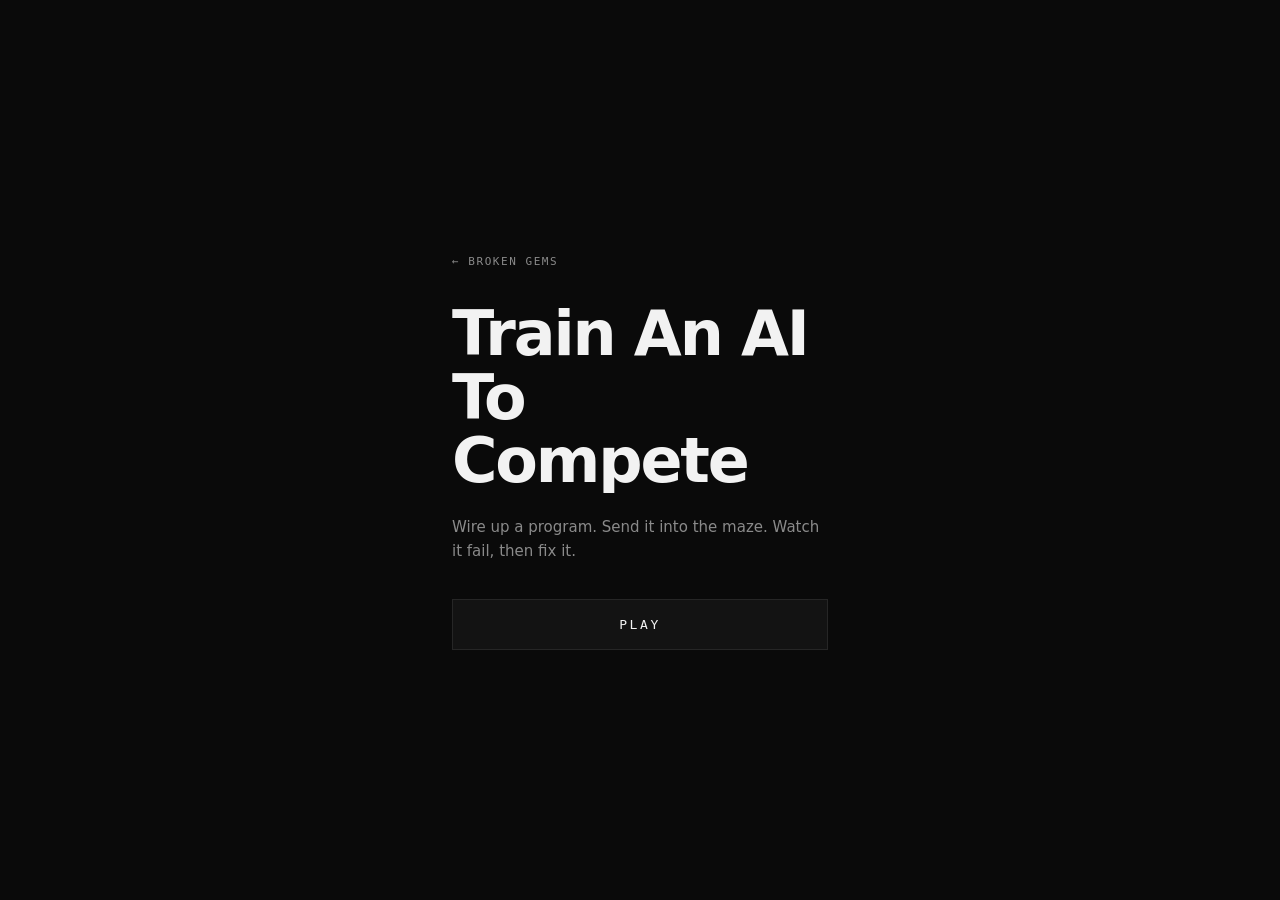
==== game/index.html @ 0f2637cc "Add files via upload" ====
<!DOCTYPE html>
<html lang="en">
<head>
<meta charset="utf-8">
<meta name="viewport" content="width=device-width, initial-scale=1">
<title>Train An AI To Compete — Broken Gems</title>
<link rel="stylesheet" href="./style.css">
</head>
<body>

<!-- ── main menu ─────────────────────────────────────────────────────────── -->
<section class="screen center" id="scr-menu">
  <div class="menu-wrap">
    <a class="home-link" href="../">&larr; Broken Gems</a>
    <div class="mask"><h1 class="game-title">Train An AI</h1></div>
    <div class="mask"><h1 class="game-title">To Compete</h1></div>
    <p class="menu-sub">Wire up a program. Send it into the maze. Watch it fail, then fix it.</p>
    <button class="big-btn" id="play-btn">Play</button>
  </div>
</section>

<!-- ── save slots ────────────────────────────────────────────────────────── -->
<section class="screen center" id="scr-slots">
  <div class="menu-wrap wide">
    <button class="back-link" data-back="scr-menu">&larr; Back</button>
    <h2 class="scr-title">Save Slots</h2>
    <div id="slot-list" class="slot-list"></div>
    <button class="big-btn ghost" id="new-save-btn">+ New Save</button>
  </div>
</section>

<!-- ── new save ──────────────────────────────────────────────────────────── -->
<section class="screen center" id="scr-new">
  <div class="menu-wrap wide">
    <button class="back-link" data-back="scr-slots">&larr; Back</button>
    <h2 class="scr-title">New Save</h2>

    <label class="field">
      <span class="field-label">Name</span>
      <input id="save-name" class="text-input" maxlength="28" value="Save 1">
    </label>

    <div class="field">
      <span class="field-label">Gamemode</span>
      <div class="pick-row">
        <button class="pick" data-mode="campaign">
          <span class="pick-name">Campaign</span>
          <span class="pick-desc">Ten hand-tuned levels. One turn to start, a monster-filled maze to finish.</span>
        </button>
        <button class="pick" data-mode="infinite">
          <span class="pick-name">Infinite</span>
          <span class="pick-desc">Pick one kind of level and play it forever, growing harder every time.</span>
        </button>
      </div>
    </div>

    <div class="field collapse" id="inf-types">
      <span class="field-label">Section type</span>
      <div class="pick-row">
        <button class="pick sm" data-inf="corridors">
          <span class="pick-name">Corridors</span>
          <span class="pick-desc">Twisting hallways. No monsters, ever.</span>
        </button>
        <button class="pick sm" data-inf="mazes">
          <span class="pick-name">Mazes</span>
          <span class="pick-desc">Mazes that keep growing. Still no monsters.</span>
        </button>
        <button class="pick sm" data-inf="hunted">
          <span class="pick-name">Hunted</span>
          <span class="pick-desc">Monsters from level one. They only multiply.</span>
        </button>
      </div>
    </div>

    <button class="big-btn" id="create-btn" disabled>Create &amp; Play</button>
  </div>
</section>

<!-- ── play ──────────────────────────────────────────────────────────────── -->
<section class="screen" id="scr-play">
  <header class="hud">
    <div class="hud-left">
      <button class="hud-btn quiet" id="btn-quit">&larr; Menu</button>
      <div class="lvl-info">
        <span id="lvl-num" class="lvl-num">Level 1</span>
        <span id="lvl-name" class="lvl-name">One Turn</span>
        <span id="lvl-ghosts" class="lvl-meta">no monsters</span>
      </div>
    </div>

    <div class="hud-right">
      <span class="save-tag" id="save-label"></span>
      <button class="hud-btn" id="btn-reroll" title="Reroll this level's layout at the same difficulty">New Layout</button>
      <span class="hud-sep"></span>
      <label class="speed-wrap">
        <span class="speed-label">Speed</span>
        <select id="speed" class="speed"></select>
      </label>
      <span class="hud-sep"></span>
      <button class="hud-btn run" id="btn-run">Run</button>
      <button class="hud-btn" id="btn-pause" disabled>Pause</button>
      <button class="hud-btn" id="btn-stop" disabled>Stop</button>
      <button class="hud-btn next" id="btn-next" hidden>Next Level &rarr;</button>
    </div>
  </header>

  <div class="split" id="split">
    <div class="pane pane-code"><div id="editor"></div></div>
    <div class="gutter" id="gutter" title="Drag to resize · double-click to reset"><span></span></div>
    <div class="pane pane-view">
      <div class="view-box">
        <canvas id="view"></canvas>
      </div>
      <div class="status idle" id="status">Ready.</div>
      <div class="log" id="log"></div>
    </div>
  </div>
</section>

<script src="./js/nodes.js"></script>
<script src="./js/saves.js"></script>
<script src="./js/maze.js"></script>
<script src="./js/sim.js"></script>
<script src="./js/interp.js"></script>
<script src="./js/editor.js"></script>
<script src="./js/app.js"></script>
</body>
</html>
---- game/style.css ----
/* Train An AI To Compete — same flat dark language as the site. */

*, *::before, *::after { box-sizing: border-box; margin: 0; padding: 0; }

:root {
  --bg:      #0a0a0a;
  --panel:   #0e0e0e;
  --surface: #131313;
  --raised:  #181818;
  --line:    #262626;
  --line-2:  #333333;
  --text:    #f2f2f2;
  --muted:   #8a8a8a;
  --dim:     #5e5e5e;
  --white:   #ffffff;
  --ok:      #6faf74;
  --bad:     #c1595c;
  --warn:    #c9a25a;
  --mono: ui-monospace, "SF Mono", "Cascadia Mono", Consolas, monospace;
  --sans: "Inter", "Segoe UI", system-ui, -apple-system, sans-serif;
  --ease: cubic-bezier(0.22, 1, 0.36, 1);
}

::selection { background: var(--white); color: var(--bg); }
:focus-visible { outline: 2px solid var(--white); outline-offset: 2px; }

html, body { height: 100%; }

body {
  background: var(--bg);
  color: var(--text);
  font-family: var(--sans);
  -webkit-font-smoothing: antialiased;
  overflow: hidden;
}

button { font: inherit; color: inherit; background: none; border: none; cursor: pointer; }
input, select { font: inherit; color: inherit; }

/* ── screens ─────────────────────────────────────────────────────────────── */

.screen {
  position: fixed;
  inset: 0;
  display: none;
  opacity: 0;
  transition: opacity 0.34s var(--ease);
}

.screen.on { display: flex; opacity: 1; }
.screen.center { align-items: center; justify-content: center; }
.screen.leaving { opacity: 0; }

#scr-play { flex-direction: column; }

.menu-wrap { width: 100%; max-width: 440px; padding: 32px; }
.menu-wrap.wide { max-width: 720px; }

.home-link, .back-link {
  display: inline-block;
  font-family: var(--mono);
  font-size: 11px;
  letter-spacing: 0.14em;
  text-transform: uppercase;
  color: var(--muted);
  text-decoration: none;
  margin-bottom: 34px;
  transition: color 0.25s var(--ease), transform 0.25s var(--ease);
}
.home-link:hover, .back-link:hover { color: var(--white); transform: translateX(-3px); }

.mask { overflow: hidden; }

@keyframes unmask { from { transform: translateY(105%); } to { transform: none; } }
@keyframes rise   { from { opacity: 0; transform: translateY(16px); } to { opacity: 1; transform: none; } }

.game-title {
  font-size: clamp(38px, 7vw, 62px);
  font-weight: 600;
  letter-spacing: -0.035em;
  line-height: 1.03;
}

body.ready #scr-menu .mask:nth-of-type(1) .game-title { animation: unmask 0.8s var(--ease) both; }
body.ready #scr-menu .mask:nth-of-type(2) .game-title { animation: unmask 0.8s var(--ease) 0.08s both; }

.menu-sub {
  color: var(--muted);
  font-size: 15px;
  line-height: 1.6;
  margin: 22px 0 36px;
  max-width: 380px;
  animation: rise 0.7s var(--ease) 0.35s both;
}

.scr-title {
  font-size: 30px;
  font-weight: 600;
  letter-spacing: -0.025em;
  margin-bottom: 26px;
  animation: rise 0.5s var(--ease) both;
}

/* big buttons + the swell-and-fade transition */

.big-btn {
  display: block;
  width: 100%;
  padding: 17px 24px;
  background: var(--surface);
  border: 1px solid var(--line);
  color: var(--text);
  font-family: var(--mono);
  font-size: 13px;
  letter-spacing: 0.2em;
  text-transform: uppercase;
  transition: border-color 0.28s var(--ease), background 0.28s var(--ease),
              transform 0.28s var(--ease), opacity 0.4s var(--ease);
  animation: rise 0.6s var(--ease) 0.45s both;
}

.big-btn:hover:not(:disabled) { border-color: var(--white); background: var(--raised); transform: translateY(-2px); }
.big-btn:disabled { opacity: 0.35; cursor: not-allowed; }
.big-btn.ghost { margin-top: 20px; animation-delay: 0.1s; }

.burst {
  transform: scale(2.15) !important;
  opacity: 0 !important;
  transition: transform 0.43s var(--ease), opacity 0.43s var(--ease) !important;
  pointer-events: none;
}

/* ── save slots ──────────────────────────────────────────────────────────── */

.slot-list { display: flex; flex-direction: column; gap: 10px; }

.slot {
  display: flex;
  border: 1px solid var(--line);
  background: var(--surface);
  transition: border-color 0.26s var(--ease), transform 0.26s var(--ease);
  animation: rise 0.5s var(--ease) both;
}
.slot:hover { border-color: var(--white); transform: translateY(-2px); }

.slot-main { flex: 1; text-align: left; padding: 16px 18px; }
.slot-top { display: flex; align-items: center; gap: 12px; margin-bottom: 5px; }
.slot-name { font-size: 16px; font-weight: 550; }

.slot-mode {
  font-family: var(--mono);
  font-size: 10px;
  letter-spacing: 0.14em;
  text-transform: uppercase;
  padding: 3px 8px;
  border: 1px solid var(--line-2);
  color: var(--muted);
}
.slot-mode.campaign { border-color: #4d6f9e; color: #7ea3d2; }
.slot-mode.infinite { border-color: #7a5f9e; color: #ab8ed2; }

.slot-sub { font-family: var(--mono); font-size: 11px; color: var(--dim); letter-spacing: 0.06em; }

.slot-del {
  width: 46px;
  font-size: 20px;
  color: var(--dim);
  border-left: 1px solid var(--line);
  transition: color 0.22s var(--ease), background 0.22s var(--ease);
}
.slot-del:hover { color: var(--bad); background: #161010; }

.empty-note, .warn-note {
  font-size: 14px;
  color: var(--muted);
  line-height: 1.6;
  padding: 20px;
  border: 1px dashed var(--line);
}
.warn-note { color: var(--warn); border-color: #3a3020; margin-bottom: 12px; }

/* ── new save form ───────────────────────────────────────────────────────── */

.field { display: block; margin-bottom: 24px; animation: rise 0.5s var(--ease) both; }

.field-label {
  display: block;
  font-family: var(--mono);
  font-size: 11px;
  letter-spacing: 0.16em;
  text-transform: uppercase;
  color: var(--muted);
  margin-bottom: 10px;
}

.text-input {
  width: 100%;
  padding: 13px 15px;
  background: var(--surface);
  border: 1px solid var(--line);
  transition: border-color 0.25s var(--ease);
}
.text-input:focus { border-color: var(--white); outline: none; }

.pick-row { display: grid; grid-template-columns: 1fr 1fr; gap: 10px; }
#inf-types .pick-row { grid-template-columns: repeat(3, 1fr); }

.pick {
  text-align: left;
  padding: 16px 17px;
  background: var(--surface);
  border: 1px solid var(--line);
  transition: border-color 0.26s var(--ease), background 0.26s var(--ease), transform 0.26s var(--ease);
}
.pick:hover { border-color: var(--line-2); transform: translateY(-2px); }
.pick.picked { border-color: var(--white); background: var(--raised); }

.pick-name { display: block; font-size: 15px; font-weight: 550; margin-bottom: 5px; }
.pick-desc { display: block; font-size: 12.5px; color: var(--muted); line-height: 1.5; }
.pick.sm .pick-name { font-size: 14px; }

.collapse {
  max-height: 0;
  opacity: 0;
  overflow: hidden;
  margin-bottom: 0;
  transition: max-height 0.42s var(--ease), opacity 0.35s var(--ease), margin-bottom 0.42s var(--ease);
}
.collapse.open { max-height: 260px; opacity: 1; margin-bottom: 24px; }

/* ── HUD ─────────────────────────────────────────────────────────────────── */

.hud {
  display: flex;
  align-items: center;
  justify-content: space-between;
  gap: 16px;
  height: 56px;
  padding: 0 16px;
  border-bottom: 1px solid var(--line);
  background: var(--panel);
  flex: none;
}

.hud-left, .hud-right { display: flex; align-items: center; gap: 10px; }

.lvl-info { display: flex; align-items: baseline; gap: 10px; margin-left: 8px; }
.lvl-num { font-family: var(--mono); font-size: 11px; letter-spacing: 0.16em; text-transform: uppercase; color: var(--muted); }
.lvl-name { font-size: 15px; font-weight: 550; }
.lvl-meta { font-family: var(--mono); font-size: 10.5px; color: var(--dim); letter-spacing: 0.1em; }

.save-tag {
  font-family: var(--mono);
  font-size: 10.5px;
  letter-spacing: 0.12em;
  color: var(--dim);
  text-transform: uppercase;
  margin-right: 4px;
}

.hud-sep { width: 1px; height: 20px; background: var(--line); }

.hud-btn {
  padding: 8px 14px;
  border: 1px solid var(--line);
  font-family: var(--mono);
  font-size: 11px;
  letter-spacing: 0.12em;
  text-transform: uppercase;
  background: var(--surface);
  transition: border-color 0.22s var(--ease), background 0.22s var(--ease), color 0.22s var(--ease);
}
.hud-btn:hover:not(:disabled) { border-color: var(--white); background: var(--raised); }
.hud-btn:disabled { opacity: 0.32; cursor: default; }
.hud-btn.quiet { border-color: transparent; background: none; color: var(--muted); }
.hud-btn.quiet:hover { color: var(--white); border-color: var(--line); }
.hud-btn.run:not(:disabled) { border-color: #3f6b45; color: #9ed3a3; }
.hud-btn.run:not(:disabled):hover { border-color: var(--ok); background: #101610; }
.hud-btn.next { border-color: var(--white); }

.speed-wrap { display: flex; align-items: center; gap: 8px; }
.speed-label { font-family: var(--mono); font-size: 10.5px; letter-spacing: 0.12em; text-transform: uppercase; color: var(--muted); }

.speed {
  background: var(--surface);
  border: 1px solid var(--line);
  padding: 7px 9px;
  font-family: var(--mono);
  font-size: 11px;
  transition: border-color 0.22s var(--ease);
}
.speed:hover { border-color: var(--white); }
.speed option { background: #141414; }

/* ── split ───────────────────────────────────────────────────────────────── */

.split {
  --view: 38%;
  flex: 1;
  display: grid;
  grid-template-columns: 1fr 7px var(--view);
  min-height: 0;
}

.pane { min-width: 0; min-height: 0; position: relative; }
.pane-code { overflow: hidden; }
.pane-view { display: flex; flex-direction: column; border-left: 1px solid var(--line); background: var(--panel); }

.gutter { background: var(--line); cursor: col-resize; position: relative; transition: background 0.2s var(--ease); }
.gutter span {
  position: absolute; left: 50%; top: 50%;
  width: 1px; height: 28px;
  transform: translate(-50%, -50%);
  background: var(--dim);
}
.gutter:hover, .gutter.on { background: var(--white); }

.view-box { flex: 1; min-height: 0; position: relative; }
#view { display: block; width: 100%; height: 100%; }

.status {
  flex: none;
  padding: 11px 16px;
  border-top: 1px solid var(--line);
  font-family: var(--mono);
  font-size: 11.5px;
  letter-spacing: 0.06em;
  transition: color 0.3s var(--ease), background 0.3s var(--ease);
}
.status.idle { color: var(--muted); }
.status.run  { color: #9ed3a3; }
.status.win  { color: #0d0d0d; background: var(--white); font-weight: 600; }
.status.fail { color: #e08e90; background: #170f10; }

.log {
  flex: none;
  height: 128px;
  overflow-y: auto;
  border-top: 1px solid var(--line);
  padding: 8px 16px;
  font-family: var(--mono);
  font-size: 11px;
  line-height: 1.75;
}
.log-line { color: var(--muted); animation: rise 0.28s var(--ease) both; }
.log-line.err  { color: #d97e80; }
.log-line.warn { color: var(--warn); }
.log-line.win  { color: #9ed3a3; }

/* ── editor shell ────────────────────────────────────────────────────────── */

#editor { width: 100%; height: 100%; }

.ed { display: grid; grid-template-columns: 232px 1fr; height: 100%; }
.ed.pal-collapsed { grid-template-columns: 44px 1fr; }

.pal {
  border-right: 1px solid var(--line);
  background: var(--panel);
  display: flex;
  flex-direction: column;
  min-height: 0;
  overflow: hidden;
}

.pal-head {
  display: flex; align-items: center; justify-content: space-between;
  height: 42px; padding: 0 8px 0 14px;
  border-bottom: 1px solid var(--line);
  flex: none;
}
.pal-title { font-family: var(--mono); font-size: 11px; letter-spacing: 0.16em; text-transform: uppercase; color: var(--muted); }
.pal-toggle { width: 26px; height: 26px; color: var(--muted); border: 1px solid transparent; transition: color 0.2s, border-color 0.2s; }
.pal-toggle:hover { color: var(--white); border-color: var(--line); }

.ed.pal-collapsed .pal-title,
.ed.pal-collapsed .pal-search,
.ed.pal-collapsed .pal-body { display: none; }

.pal-search {
  margin: 10px; padding: 8px 10px;
  background: var(--surface); border: 1px solid var(--line);
  font-size: 12.5px; flex: none;
  transition: border-color 0.22s var(--ease);
}
.pal-search:focus { border-color: var(--white); outline: none; }

.pal-body { overflow-y: auto; padding: 0 10px 20px; flex: 1; min-height: 0; }

.pal-sec { margin-bottom: 4px; }

.pal-sec-head {
  display: flex; align-items: center; gap: 8px;
  width: 100%; padding: 9px 4px;
  font-family: var(--mono); font-size: 10.5px; letter-spacing: 0.14em; text-transform: uppercase;
  color: var(--muted);
  transition: color 0.2s var(--ease);
}
.pal-sec-head:hover { color: var(--text); }
.cat-dot { width: 7px; height: 7px; flex: none; }
.pal-sec-name { flex: 1; text-align: left; }
.pal-caret { color: var(--dim); font-size: 12px; }

.pal-sec-body { display: flex; flex-direction: column; gap: 5px; padding-bottom: 8px; }
.pal-sec.shut .pal-sec-body { display: none; }

.pal-item {
  display: flex; align-items: center; gap: 8px;
  padding: 8px 10px;
  background: var(--surface);
  border: 1px solid var(--line);
  border-left: 2px solid currentColor;
  cursor: grab;
  transition: border-color 0.2s var(--ease), background 0.2s var(--ease), transform 0.2s var(--ease);
}
.pal-item:hover { background: var(--raised); transform: translateX(2px); }
.pal-item:active { cursor: grabbing; }

.pal-sec.cat-movement  .pal-item { color: #5b8dd9; }
.pal-sec.cat-sensing   .pal-item { color: #3fb0a0; }
.pal-sec.cat-control   .pal-item { color: #9b7bd4; }
.pal-sec.cat-gates     .pal-item { color: #d1854a; }
.pal-sec.cat-variables .pal-item { color: #68ac6b; }
.pal-sec.cat-math      .pal-item { color: #d0b155; }

.pal-item:hover { border-top-color: currentColor; border-right-color: currentColor; border-bottom-color: currentColor; }

.pal-item-name { flex: 1; font-size: 12.5px; color: var(--text); }
.pal-item-sub { font-family: var(--mono); font-size: 10px; color: var(--dim); }

.pal-action {
  padding: 8px 10px;
  border: 1px dashed var(--line-2);
  font-size: 12px;
  color: var(--muted);
  text-align: left;
  transition: color 0.2s var(--ease), border-color 0.2s var(--ease);
}
.pal-action:hover { color: var(--white); border-color: var(--white); }

.pal-note { font-size: 11.5px; color: var(--dim); padding: 4px 2px; }

.pal-x {
  width: 18px; color: var(--dim); font-size: 14px; line-height: 1;
  transition: color 0.2s var(--ease);
}
.pal-x:hover { color: var(--bad); }

.pal-rename {
  flex: 1; min-width: 0;
  background: #0a0a0a; border: 1px solid var(--white);
  padding: 2px 5px; font-size: 12.5px;
}
.pal-rename:focus { outline: none; }

/* ── canvas ──────────────────────────────────────────────────────────────── */

.ed-canvas {
  position: relative;
  overflow: hidden;
  background-color: #0b0b0b;
  /* minor grid then major grid — sizes are set per layer in applyTransform() */
  background-image:
    linear-gradient(to right,  #141414 1px, transparent 1px),
    linear-gradient(to bottom, #141414 1px, transparent 1px),
    linear-gradient(to right,  #1f1f1f 1px, transparent 1px),
    linear-gradient(to bottom, #1f1f1f 1px, transparent 1px);
  cursor: default;
}
.ed-canvas.panning { cursor: grabbing; }

.ed-world { position: absolute; left: 0; top: 0; transform-origin: 0 0; }
.wires { position: absolute; overflow: visible; pointer-events: none; }
.ed-nodes { position: absolute; left: 0; top: 0; }

.marquee {
  position: absolute;
  border: 1px solid var(--white);
  background: rgba(255,255,255,0.05);
  pointer-events: none;
}

/* ── nodes ───────────────────────────────────────────────────────────────── */

.node {
  position: absolute;
  min-width: 168px;
  background: #111111;
  border: 1px solid var(--line-2);
  border-left: 3px solid var(--cat);
  user-select: none;
  transition: border-color 0.18s var(--ease), box-shadow 0.18s var(--ease);
}
.node:hover { border-top-color: #4a4a4a; border-right-color: #4a4a4a; border-bottom-color: #4a4a4a; }
.node.sel { border-top-color: var(--white); border-right-color: var(--white); border-bottom-color: var(--white); }
.node.running { border-color: var(--white); box-shadow: 0 0 0 1px var(--white); }
.node.running .nhead { background: var(--white); color: #0b0b0b; }

.nhead {
  display: flex; align-items: center; justify-content: space-between; gap: 8px;
  padding: 7px 10px;
  background: #171717;
  border-bottom: 1px solid var(--line);
  cursor: move;
  transition: background 0.18s var(--ease), color 0.18s var(--ease);
}
.ntitle { font-size: 12.5px; font-weight: 550; letter-spacing: -0.005em; }
.nlock { font-family: var(--mono); font-size: 9px; letter-spacing: 0.14em; text-transform: uppercase; color: var(--dim); }

.nports { display: flex; justify-content: space-between; padding: 7px 0; gap: 14px; }
.pcol { display: flex; flex-direction: column; gap: 3px; }
.pcol.pin { align-items: flex-start; }
.pcol.pout { align-items: flex-end; }

.prow { display: flex; align-items: center; gap: 6px; padding: 0 4px; }

.port {
  width: 9px; height: 9px;
  background: #0b0b0b;
  border: 1.5px solid var(--cat);
  border-radius: 50%;
  cursor: crosshair;
  flex: none;
  transition: background 0.18s var(--ease), transform 0.18s var(--ease);
}
.port:hover { background: var(--white); border-color: var(--white); transform: scale(1.35); }
.port.in  { margin-left: -5px; }
.port.out { margin-right: -5px; }

.plabel {
  font-family: var(--mono);
  font-size: 9.5px;
  letter-spacing: 0.06em;
  color: var(--muted);
  white-space: nowrap;
}

.nfields { padding: 4px 10px 10px; display: flex; flex-direction: column; gap: 6px; }
.frow { display: flex; align-items: center; gap: 7px; flex-wrap: wrap; }
.flabel { font-family: var(--mono); font-size: 9.5px; letter-spacing: 0.1em; text-transform: uppercase; color: var(--dim); }

.nhint {
  padding: 7px 10px;
  border-top: 1px dashed #232323;
  font-size: 10.5px;
  line-height: 1.5;
  color: var(--dim);
  max-width: 250px;
  display: none;
}
.node:hover .nhint, .node.sel .nhint { display: block; }

/* fields */

.dd-btn {
  display: inline-flex; align-items: center; gap: 6px;
  padding: 4px 8px;
  background: #0c0c0c;
  border: 1px solid var(--line-2);
  font-size: 11.5px;
  transition: border-color 0.2s var(--ease), background 0.2s var(--ease);
}
.dd-btn:hover { border-color: var(--white); background: #151515; }
.dd-caret { color: var(--dim); font-size: 9px; }
.dd-mini { padding: 3px 6px; font-family: var(--mono); font-size: 11px; }

.slot-host { display: inline-flex; align-items: center; }
.slot-host.drop { outline: 1px dashed var(--white); outline-offset: 2px; }

.slot {
  min-width: 54px;
  padding: 4px 7px;
  background: #0c0c0c;
  border: 1px solid var(--line-2);
  font-family: var(--mono);
  font-size: 11.5px;
  transition: border-color 0.2s var(--ease);
}
.slot:focus { border-color: var(--white); outline: none; }
.slot::placeholder { color: #4a4a4a; }

.chip {
  display: inline-flex; align-items: center; gap: 5px;
  padding: 3px 5px 3px 8px;
  border: 1px solid #68ac6b;
  background: #101510;
  font-size: 11.5px;
  color: #9ed0a1;
}
.chip-x {
  color: var(--dim); font-size: 13px; line-height: 1; padding: 0 2px;
  transition: color 0.18s var(--ease);
}
.chip-x:hover { color: var(--bad); }

.expr {
  display: inline-flex; align-items: center; gap: 4px;
  padding: 3px 4px 3px 5px;
  border: 1px solid #d0b155;
  background: #14120b;
}

.expr.sense { border-color: #3fb0a0; background: #0b1413; }
.expr-word {
  font-family: var(--mono);
  font-size: 10px;
  letter-spacing: 0.08em;
  text-transform: uppercase;
  color: #6fc4b6;
}

/* ── floating layers ─────────────────────────────────────────────────────── */

.float {
  position: fixed;
  z-index: 999;
  background: #111111;
  border: 1px solid var(--line-2);
  animation: rise 0.16s var(--ease) both;
}

.dd-pop { width: 218px; display: flex; flex-direction: column; }
.dd-search {
  padding: 8px 10px;
  background: #0b0b0b;
  border: none;
  border-bottom: 1px solid var(--line);
  font-size: 12px;
}
.dd-search:focus { outline: none; }
.dd-list { max-height: 230px; overflow-y: auto; }
.dd-item {
  padding: 7px 11px;
  font-size: 12px;
  cursor: pointer;
  transition: background 0.14s var(--ease);
}
.dd-item:hover { background: var(--white); color: #0b0b0b; }
.dd-item.on { border-left: 2px solid var(--white); }
.dd-empty { padding: 10px 11px; font-size: 11.5px; color: var(--dim); }

.ctx-pop { min-width: 170px; padding: 4px 0; }
.ctx-item {
  padding: 7px 13px;
  font-size: 12.5px;
  cursor: pointer;
  transition: background 0.14s var(--ease);
}
.ctx-item:hover { background: var(--white); color: #0b0b0b; }
.ctx-item.off { color: var(--dim); cursor: default; }
.ctx-item.off:hover { background: none; color: var(--dim); }
.ctx-sep { height: 1px; background: var(--line); margin: 4px 0; }

/* ── running lock ────────────────────────────────────────────────────────── */

.ed.locked .pal { opacity: 0.45; pointer-events: none; }
.ed.locked .node .nhead { cursor: default; }
.ed.locked .slot, .ed.locked .dd-btn { pointer-events: none; opacity: 0.75; }

/* ── scrollbars ──────────────────────────────────────────────────────────── */

::-webkit-scrollbar { width: 9px; height: 9px; }
::-webkit-scrollbar-track { background: #0b0b0b; }
::-webkit-scrollbar-thumb { background: #262626; }
::-webkit-scrollbar-thumb:hover { background: #3a3a3a; }

@media (prefers-reduced-motion: reduce) {
  *, *::before, *::after {
    animation-duration: 0.01ms !important;
    animation-delay: 0ms !important;
    transition-duration: 0.01ms !important;
  }
}
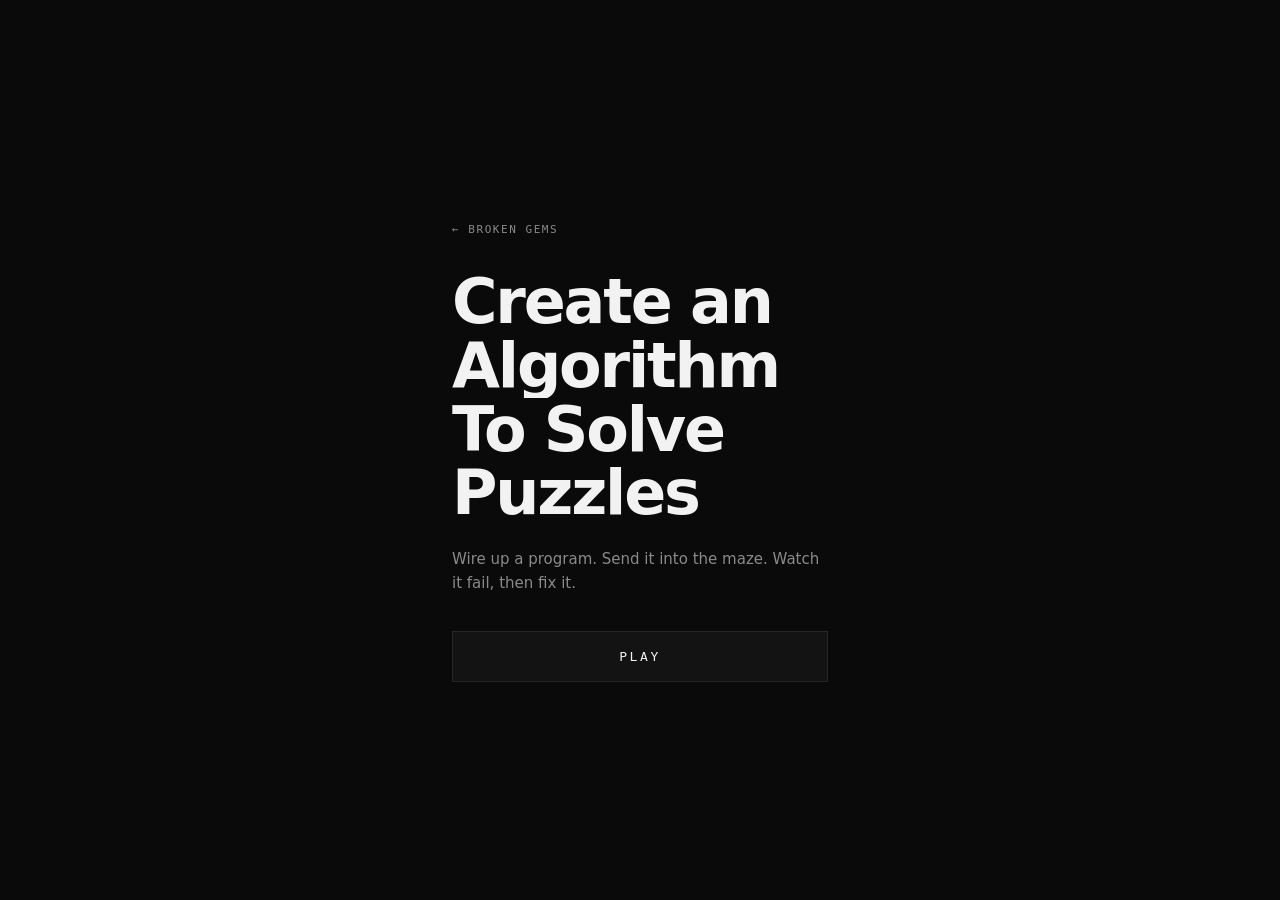
==== commit 1f595795: "Add files via upload" ====
--- a/game/index.html
+++ b/game/index.html
@@ -3,7 +3,7 @@
 <head>
 <meta charset="utf-8">
 <meta name="viewport" content="width=device-width, initial-scale=1">
-<title>Train An AI To Compete — Broken Gems</title>
+<title>Create an Algorithm To Solve Puzzles — Broken Gems</title>
 <link rel="stylesheet" href="./style.css">
 </head>
 <body>
@@ -12,8 +12,8 @@
 <section class="screen center" id="scr-menu">
   <div class="menu-wrap">
     <a class="home-link" href="../">&larr; Broken Gems</a>
-    <div class="mask"><h1 class="game-title">Train An AI</h1></div>
-    <div class="mask"><h1 class="game-title">To Compete</h1></div>
+    <div class="mask"><h1 class="game-title">Create an Algorithm</h1></div>
+    <div class="mask"><h1 class="game-title">To Solve Puzzles</h1></div>
     <p class="menu-sub">Wire up a program. Send it into the maze. Watch it fail, then fix it.</p>
     <button class="big-btn" id="play-btn">Play</button>
   </div>
@@ -25,7 +25,11 @@
     <button class="back-link" data-back="scr-menu">&larr; Back</button>
     <h2 class="scr-title">Save Slots</h2>
     <div id="slot-list" class="slot-list"></div>
-    <button class="big-btn ghost" id="new-save-btn">+ New Save</button>
+    <div class="slot-row-actions">
+      <button class="big-btn ghost" id="new-save-btn">+ New Save</button>
+      <button class="big-btn ghost" id="import-btn">Import Save File</button>
+    </div>
+    <input type="file" id="import-file" accept="application/json,.json" hidden>
   </div>
 </section>
 
